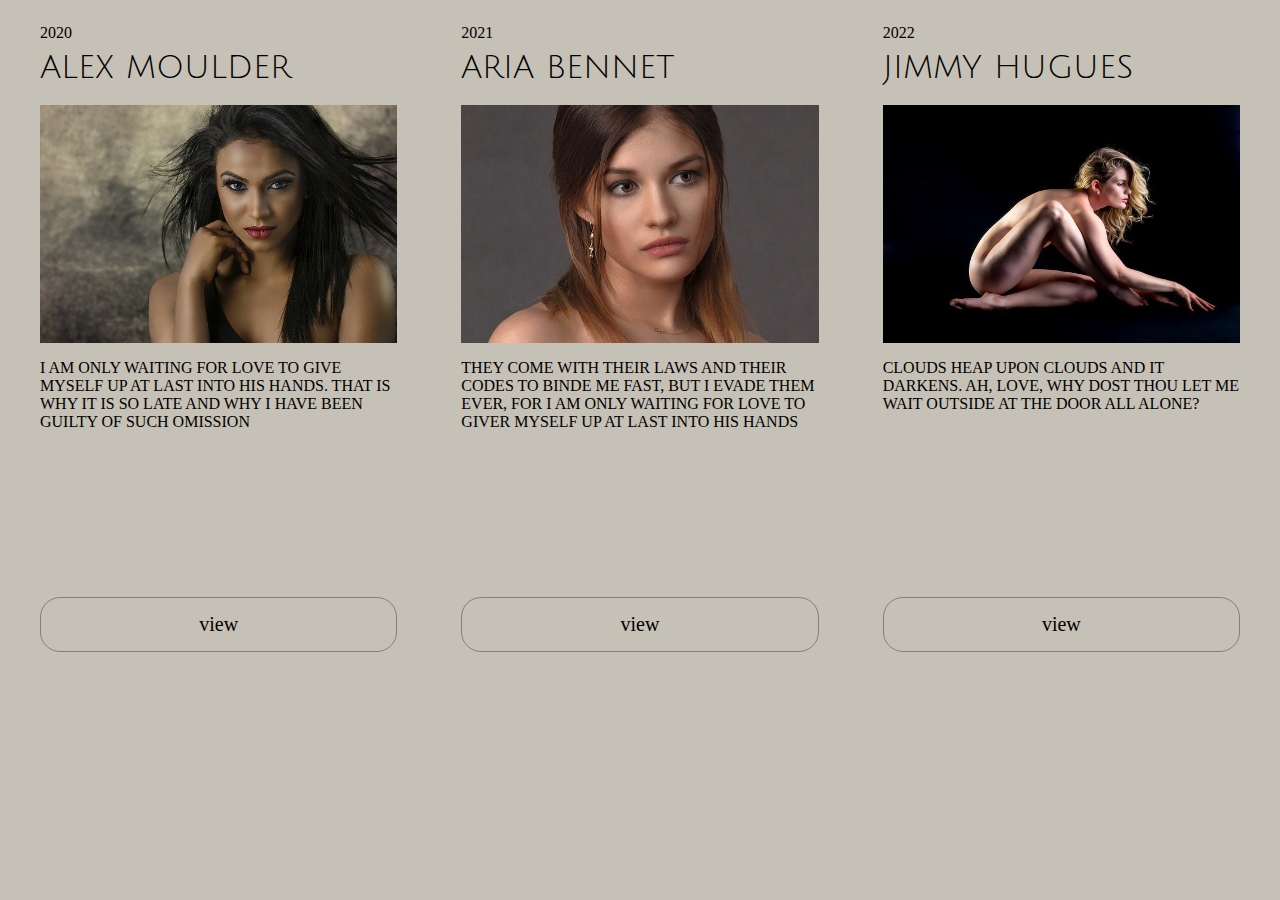
==== index.html @ 66eb0995 "first commit" ====
<!DOCTYPE html>
<html lang="en">

    <head>
        <meta charset="UTF-8">
        <meta http-equiv="X-UA-Compatible" content="IE=edge">
        <meta name="viewport" content="width=device-width, initial-scale=1.0">
        <link rel="stylesheet" href="./public/style.css">
        <title>Cover page transition</title>
    </head>

    <body>
        
        <main>
            <div id="container">
                <div class="container__div" id="div1">
                    <span class="date">2020</span>
                    <h1 class="title">Alex Moulder</h1>
                    <div class="img">
                        <div id="img1" class="item__img"></div>
                    </div>
                    <p class="para">I am only waiting for love to give myself up at last into his hands. That is why it is so
                                        late and why I have been guilty of such omission</p>
                    <a class="btn" id="btn1" href="moulder.html">View</a>
                </div>
                <div class="container__div" id="div2">
                    <span class="date">2021</span>
                    <h1 class="title">Aria Bennet</h1>
                    <div class="img">
                        <div id="img2" class="item__img"></div>
    
                    </div>
                    <p class="para">They come with their laws and their codes to binde me fast, but I evade them ever, for I am
                                        only waiting for love to giver myself up at last into his hands</p>
                    <a class="btn" id="btn2" href="bennet.html">View</a>
                </div>
                <div class="container__div" id="div3">
                    <span class="date">2022</span>
                    <h1 class="title">Jimmy Hugues</h1>
                    <div class="img">
                        <div id="img3" class="item__img"></div>
    
                    </div>
                    <p class="para">Clouds heap upon clouds and it darkens. Ah, love, why dost thou let me wait outside at the
                                        door all alone?</p>
                    <a class="btn" id="btn3" href="hugues.html">View</a>
                </div>
            </div>
        </main>
        
        <script src="https://cdnjs.cloudflare.com/ajax/libs/gsap/3.10.4/gsap.min.js"></script>
        <script src="./script/script.js"></script>
    </body>

</html>
---- public/style.css ----
@import url('https://fonts.googleapis.com/css2?family=Julius+Sans+One&display=swap');


*{
    margin: 0;
    padding: 0;
    box-sizing: border-box;
}

*, :after, :before{
    box-sizing: border-box;
}


:root{
    --primary: #C5C1B6;
}

body{
    background: var(--primary);
    text-transform: uppercase;
    max-height: 100vh;
    overflow: hidden;
}

a{
    text-decoration: none;
    color: black;
}

h1{
    font-family: 'Julius Sans One', sans-serif;
    margin: 10px 0 20px 0;
    font-weight: 100;
}

p{
    display: block;
    margin-block-start: 1em;
    margin-block-end: 1em;
    margin-inline-start: 0px;
    margin-inline-end: 0px;
}

main{
    padding: 1.5rem 2.5rem 3rem;
	height: 100vh;
	display: grid;
	grid-template-columns: 100%;
	grid-template-rows: min-content 1fr;
	grid-row-gap: 8vh;
}

#container {
    max-width: none;
    grid-column-gap: 5vw;
    grid-template-rows: 100%;
    grid-template-columns: repeat(3,1fr);
    display: grid;
}

.container__div {
    grid-template-rows: 1rem auto auto 1fr auto;
    grid-template-columns: 100%;
    margin-bottom: 5rem;
    display: grid;
    }

#img1{
    background-image: url("../images/fashion-gb2db4325c_640.jpg");
    transform: translate(0px, 0px);
}

#img2{
    background-image: url("../images/girl-gbbbf1c1a1_640.jpg");
    transform: translate(0px, 0px);
}
#img3{
    background-image: url("../images/woman-g2cf865cb5_640.jpg");
    transform: translate(0px, 0px);
}

.img{
    width: 100%;
    aspect-ratio: 500/333;
    position: relative;
    overflow: hidden;
}

.item__img{
    width: 100%;
    height: 100%;
    background-position: 50% 45%;
    background-size: cover;
}


.btn{
    padding: 15px;
    background: transparent;
    border-radius: 20px;
    border: 1px solid gray;
    font-size: 20px;
    text-transform: lowercase;
    margin-top: 150px;
    text-align: center;
    transition: all 0.5s;
}

.btn:hover{
    cursor: pointer;
    background-color: black;
    color: white;
    transition: all 0.5s;
}





@media screen and (max-width: 950px){
    body{
        height: 100vh;
        overflow: visible;
    }

    #container{
        display: block;
    }

    .btn{
        margin-top: 50px;
    }
}
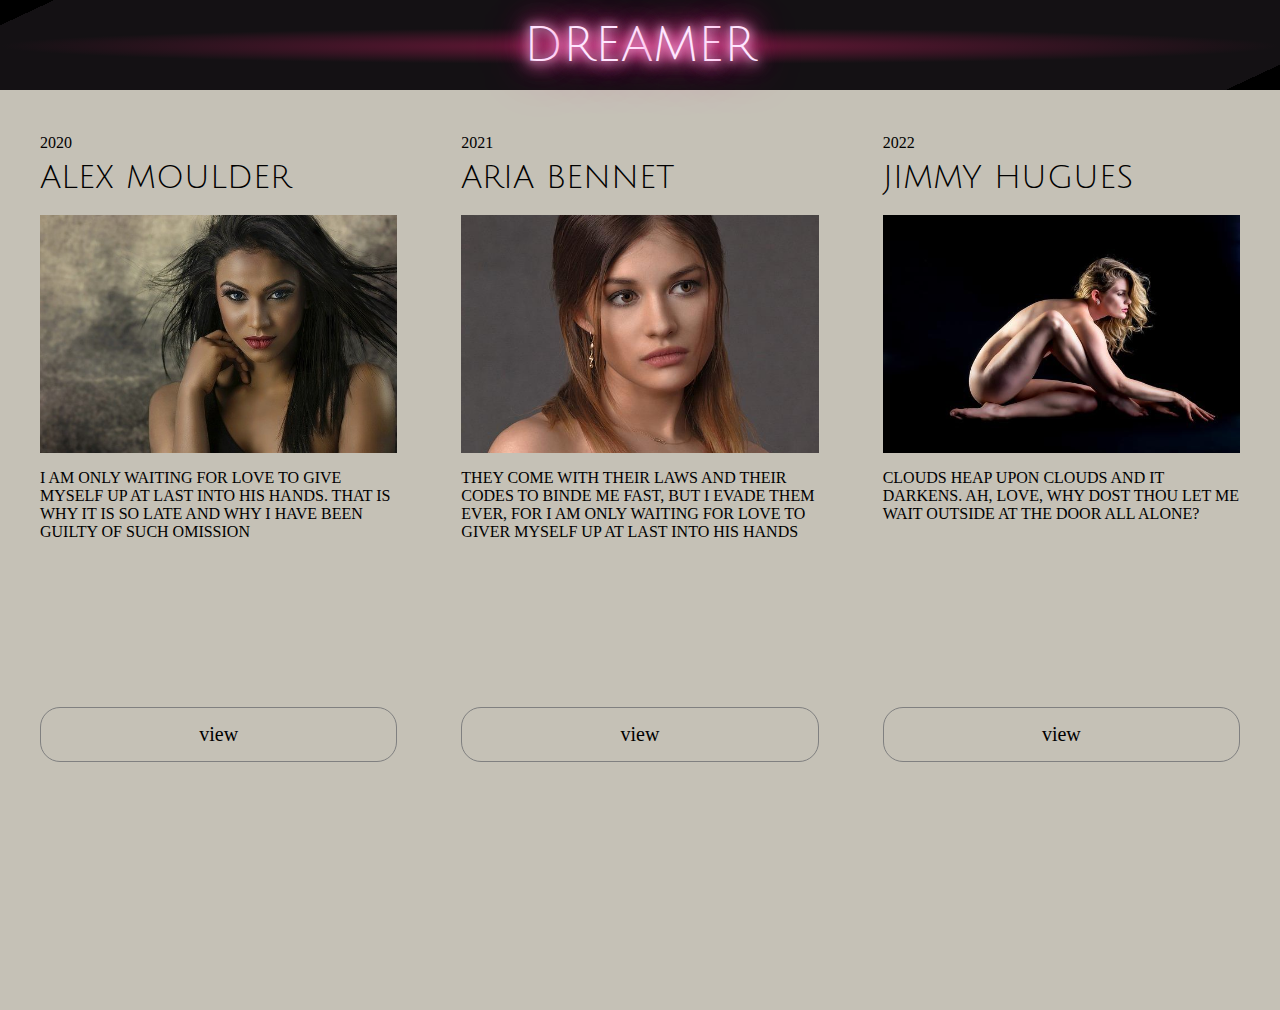
==== commit 9f1c550f: "add header" ====
--- a/index.html
+++ b/index.html
@@ -10,7 +10,11 @@
     </head>
 
     <body>
-        
+        <header>
+            <div class="sign">
+                <span class="fast-flicker">d</span>rea<span class="flicker">me</span>r
+            </div>
+        </header>
         <main>
             <div id="container">
                 <div class="container__div" id="div1">
--- a/public/style.css
+++ b/public/style.css
@@ -1,5 +1,5 @@
 @import url('https://fonts.googleapis.com/css2?family=Julius+Sans+One&display=swap');
-
+@import url('./header.css');
 
 *{
     margin: 0;
@@ -49,6 +49,7 @@
 	grid-template-columns: 100%;
 	grid-template-rows: min-content 1fr;
 	grid-row-gap: 8vh;
+    margin-top: 20px;
 }
 
 #container {
